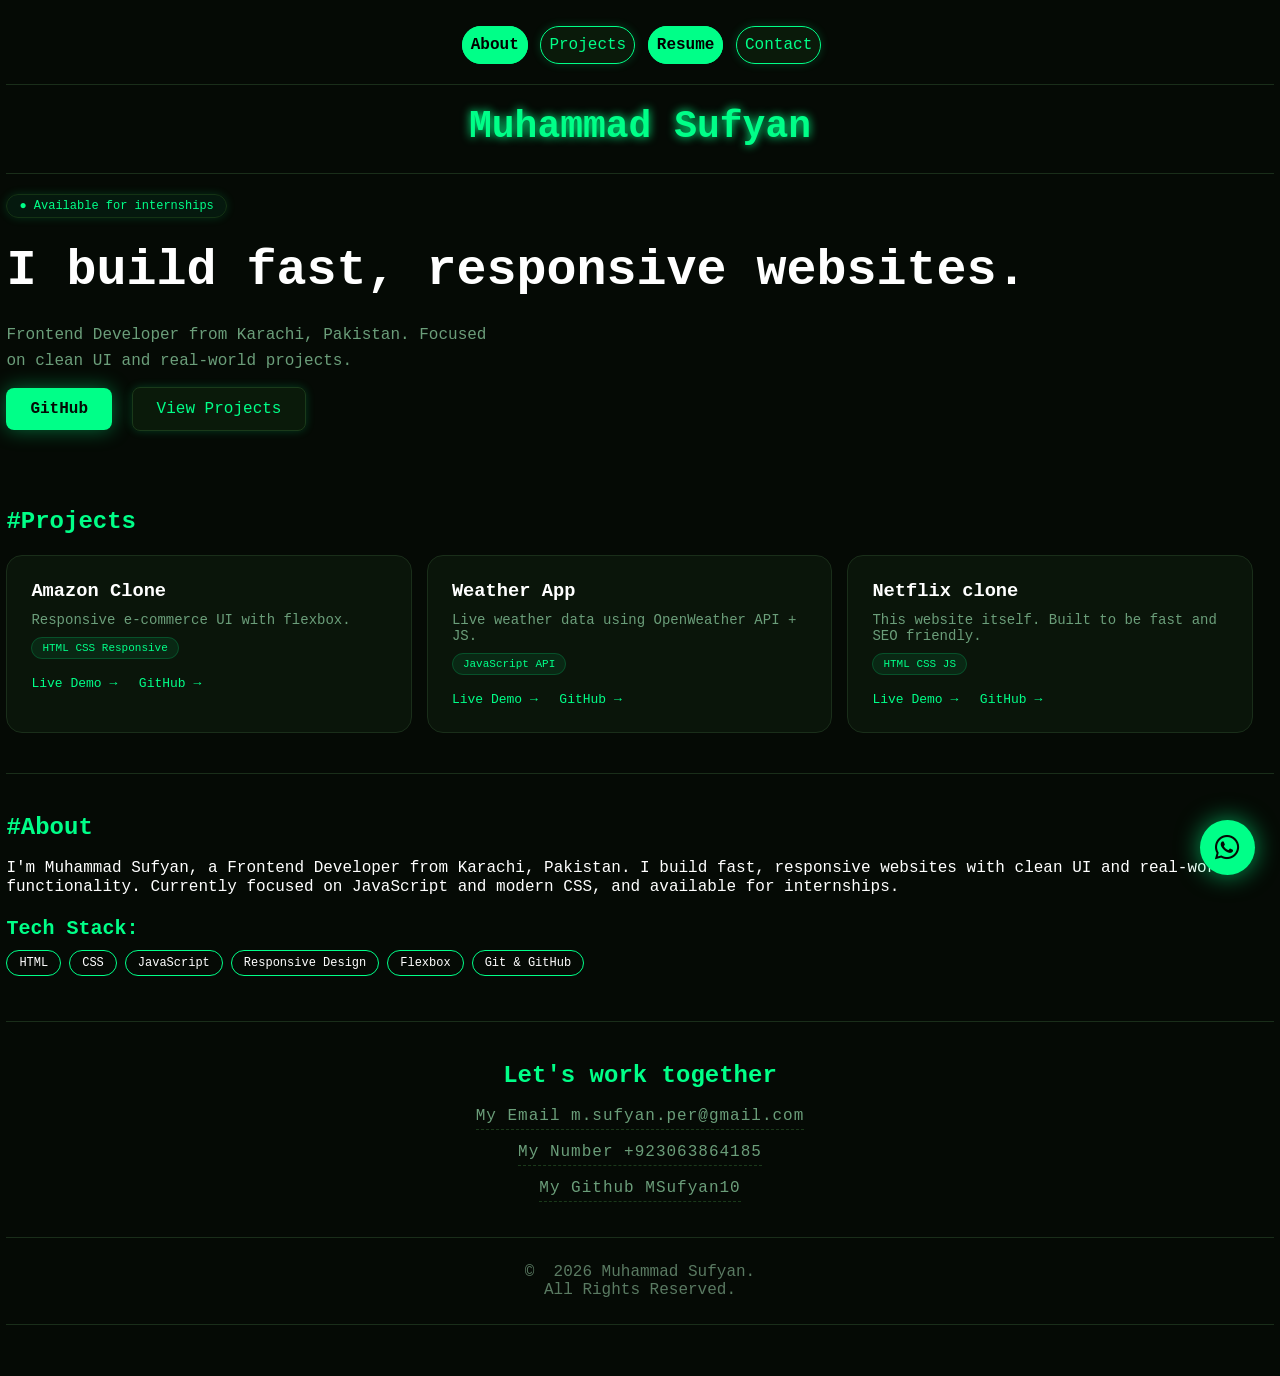
==== index.html @ c65b8809 "Rename portfolio.html to index.html" ====
<!DOCTYPE html>
<html>
<head>
  <meta name="viewport" content="width=device-width, initial-scale=1.0">
  <title>Sufyan | Frontend Developer</title>
  <link rel="stylesheet" href="portfolio.css">
  <link rel="stylesheet" href="https://cdnjs.cloudflare.com/ajax/libs/font-awesome/6.5.0/css/all.min.css">
</head>
<body>
  <a href="https://wa.me/03063864185" class="whatsapp-float" target="_blank">
  <i class="fab fa-whatsapp"></i>
</a>
   <nav class="navbar">
    <div>
      <a href="#about" class="project about">About</a>
      <a href="#projects" class="btn">Projects</a>
      <a href="#projects" class="project">Resume</a>
      <a href="#contact" class="btn">Contact</a>
    </div>
  </nav>
  <section class="hero">
    <h2 class="logo">Muhammad Sufyan</h2>
    <p class="status">● Available for internships</p>
    <h1>I build fast, responsive websites.</h1>
    <p class="subtitle">Frontend Developer from Karachi, Pakistan. Focused on clean UI and real-world projects.</p>
    <div class="hero-btns">
      <a href="https://github.com/msufyan10" class="btn-primary">GitHub</a>
      <a href="#projects" class="btn-outline">View Projects</a>
    </div>
  </section>

  <section id="projects" class="projects">
    <h2>#Projects</h2>
    <div class="project-grid">
      <div class="card">
        <h3>Amazon Clone</h3>
        <p>Responsive e-commerce UI with flexbox.</p>
        <span>HTML CSS Responsive</span><br><br>
        <a href="https://amazon-clone-ms-ufyan10.vercel.app">Live Demo →</a> <a href="https://github.com/MSufyan10/Amazon-clone">GitHub →</a>
      </div>
      <div class="card">
        <h3>Weather App</h3>
        <p>Live weather data using OpenWeather API + JS.</p>
        <span>JavaScript API</span><br><br>
        <a href="#">Live Demo →</a> <a href="#">GitHub →</a>
      </div>
      <div class="card">
        <h3>Netflix clone</h3>
        <p>This website itself. Built to be fast and SEO friendly.</p>
        <span>HTML CSS JS</span><br><br>
        <a href="https://netflix-clone-4q0gv17n2-ms-ufyan10.vercel.app/">Live Demo →</a> <a href="https://github.com/MSufyan10/Netflix-clone">GitHub →</a>
      </div>
    </div>
  </section>
  
       <section id="about">
  <h2 class="skill-main">#About</h2>
  <br />
  
  <p class="about-me">
  I'm Muhammad Sufyan, a Frontend Developer from Karachi, Pakistan.
  I build fast, responsive websites with clean UI and real-world functionality.
  Currently focused on JavaScript and modern CSS, and available for internships.
  </p>

  <h2 class="skill-head">Tech Stack:</h2>
  <div class="skill-container">
    <span class="skill">HTML</span>
    <span class="skill">CSS</span>
    <span class="skill">JavaScript</span>
    <span class="skill">Responsive Design</span>
    <span class="skill">Flexbox</span>
    <span class="skill">Git & GitHub</span>
  </div>
</section> 

  <section id="contact" class="contact">
    <h2>Let's work together</h2>
    <br />
    <a href="https://mail.google.com/mail/?view=cm&fs=1&to=m.sufyan.per@gmail.com&su=Portfolio Inquiry" target="_blank" class="email-link">
My Email  m.sufyan.per@gmail.com
    </a>
    <br />
    <br />
    <a href="https://wa.me/03063864185" class="no-link">My Number +923063864185</a>
    <br />
    <br />
    <a href="https://github.com/msufyan10" class="github-link">My Github MSufyan10</a>
    
    <div class="copyright">
      <pre class="copyright-text">&copy;  2026 Muhammad Sufyan.
All Rights Reserved.</pre>
    </div>
    
  </section>
</body>
</html>
---- portfolio.css ----
*{
  margin:0;
  box-sizing:border-box;
  font-family: 'Courier New', monospace;
}

body{
  background:#050a05;
  color:white;
  padding: 0.5%;
}

.navbar{
  display:flex;
  align-items: center;
  justify-content: space-evenly;
  padding:30px 0;
  border-bottom:1px solid #1a2e1a;
} 
  
.navbar a{
  color:black;
  text-decoration:none;
  margin-left:3px;
  border: 1px solid #00ff88;
  border-radius: 20px;
  padding: 9px 8px;
}

.project{
  background: #00ff88;
  color: #050a05;
  font-weight: bold;
}

.whatsapp-btn{
    background: #0a150a;
    border: 1px solid #00ff88;
    color: #00ff88!important;
    padding: 8px 16px;
    border-radius: 20px;
    text-decoration: none;
    display: inline-flex;
    align-items: center;
    gap: 6px;
    box-shadow: 0 0 10px rgba(0,255,136,0.2);
    transition: 0.3s;
}

.whatsapp-float{
  position: fixed;
  bottom: 25px;
  right: 25px;
  width: 55px;
  height: 55px;
  background: #00ff88;
  color: #050a05;
  border-radius: 50%;
  display: flex;
  justify-content: center;
  align-items: center;
  font-size: 28px;
  box-shadow: 0 0 25px rgba(0,255,136,0.6);
  z-index: 1000;
  text-decoration: none;
  animation: pulse 2s infinite;
}
@keyframes pulse{
  0%{
    box-shadow: 0 0 0 0 rgba(0,255,136,0.7);
  }
  70%{
    box-shadow: 0 0 0 15px rgba(0,255,136,0);
  }
  
  100%{
    box-shadow: 0 0 0 0 rgba(0,255,136,0);
  }
}

.logo{
  display: flex;
  justify-content: center;
  align-items: center;
  color:#00ff88;
  text-shadow: 0 0 10px #00ff88;
  font-size: 38px;
  font-family: 'Courier New',Courier, monospace;
  padding-top: 10px;
  padding-bottom: 25px;
  margin-bottom: 20px;
  border-bottom: 1px solid #1a2e1a;
}

.btn{
  background: #0a1a0a;
  border:1px solid #00ff88;
  padding: 6px 12px;
  border-radius:20px;
  color:#00ff88!important;
  box-shadow: 0 0 10px rgba(0,255,136,0.2);
}

.hero{
  padding:10px 0;
}

.status{
  color:#00ff88;
  border:1px solid #143314;
  background:#00ff8810;
  display:inline-block;
  padding:4px 12px;
  border-radius:20px;
  font-size:12px;
  box-shadow: 0 0 10px rgba(0,255,136,0.15);
}

.hero h1{
  font-size:50px;
  margin:20px 0;
  line-height:1.3;
}

.hero h1 span{
  color:#00ff88;
  text-shadow: 0 0 20px #00ff88;
}

.subtitle{
  color:#6b9e7a;
  max-width:500px;
  margin-bottom:25px;
  line-height:1.6;
}

.btn-primary{
  background:#00ff88;
  color:#050a05;
  padding:12px 24px;
  border-radius:8px;
  text-decoration:none;
  margin-right:10px;
  font-weight:bold;
  box-shadow: 0 0 20px rgba(0,255,136,0.4);
  transition:0.3s;
}

.btn-primary:hover{
  box-shadow: 0 0 30px rgba(0,255,136,0.7);
  transform: scale(1.05);
}

.btn-outline{
  border:1px solid #1a3a1a;
  color:#00ff88; padding:12px 24px;
  border-radius:8px;
  text-decoration:none;
  background:#0a1a0a;
  box-shadow: 0 0 10px rgba(0,255,136,0.2);
}

.projects{
  margin-top: 60px;
  padding-top: 20px;
}

.projects h2{
  color:#00ff88;
}

.project-grid{
  display:flex;
  gap:15px;
  flex-wrap:wrap;
  margin-top:20px;
}

.card{
  background:#0a150a;
  border:1px solid #1a2e1a;
  padding:24px;
  border-radius:16px;
  width:32%;
  transition:0.3s;
}

.card:hover{
  border-color:#00ff88;
  transform:translateY(-6px);
  box-shadow:0 0 25px rgba(0,255,136,0.2), inset 0 0 20px rgba(0,255,136,0.05);
}

.card h3{
  color:white;
}

.card p{
  color:#6b9e7a;
  font-size:14px;
  margin:10px 0;
}

.card span{
  font-size:11px;
  color:#00ff88;
  background:#00ff8815;
  padding:4px 10px;
  border-radius:20px;
  border:1px solid #00ff8830;
}

.card a{
  color:#00ff88; 
  text-decoration:none;
  font-size:13px;
  margin-right:12px;
  transition:0.2s;
}

.card a:hover{
  background:#00ff8815;
  border-radius: 20px;
  color:#62D666;
  text-shadow: 0 0 8px #00ff88;
  border: 1px solid #00ff88;
}

.skill-main{
  padding-top: 40px;
  margin-top: 40px;
  border-top:1px solid #1a2e1a;
  color:#00ff88;
}

.about-me{
  line-height: 1.2;
}

.skill-container{
  display:flex;
  flex-wrap:wrap;
  gap:8px;
  margin-top:10px;
}

.skill-head{
  color:#00ff88;
  margin-top:20px;
  font-size:20px;
}

.skill{
  border:1px solid #00ff88;
  padding:5px 12px;
  border-radius:20px;
  font-size:12px; 
}

.contact{
  margin:45px 0;
  border-top:1px solid #1a2e1a;
  padding-top:40px;
  text-align:center;
  color:#5a7a62;
}

.contact h2{
  color:#00ff88;
}

.email-link {
  color: #6b9e7a;
  text-decoration: none;
  font-size: 16px;
  letter-spacing: 1px;
  border-bottom: 1px dashed #1a3a1a;
  padding-bottom: 4px;
  transition: 0.2s;
}

.email-link:hover {
  color: #00ff88;
  text-shadow: 0 0 10px #00ff88;
  padding:4px 10px;
  border-radius:20px;
  border:1.5px solid #00ff8830;
  background: #00ff8830;
}

.no-link{
  color: #6b9e7a;
  text-decoration: none;
  font-size: 16px;
  letter-spacing: 1px;
  border-bottom: 1px dashed 
  #1a3a1a;
  padding-bottom: 4px;
  transition: 0.2s;
}

.no-link:hover{
  color: #00ff88;
  text-shadow: 0 0 10px #00ff88;
  padding:4px 10px;
  border-radius:20px;
  border:1.5px solid #00ff8830;
  background: #00ff8830;
}

.github-link{
  color: #6b9e7a;
  text-decoration: none;
  font-size: 16px;
  letter-spacing: 1px;
  border-bottom: 1px dashed 
  #1a3a1a;
  padding-bottom: 4px;
  transition: 0.2s;
}

.github-link:hover{
  color: #00ff88;
  text-shadow: 0 0 10px #00ff88;
  padding:4px 10px;
  border-radius:20px;
  border:1.5px solid #00ff8830;
  background: #00ff8830;
}

.copyright{
  margin-top: 40px;
  padding-bottom: 25px;
  border-top:1px solid #1a2e1a;
  border-bottom:1px solid #1a2e1a;
}

.copyright-text{
  margin-top: 25px;
}

@media(max-width:768px){
  .hero h1{
    font-size:32px;
  }
  .card{
    width:100%;
  }
}
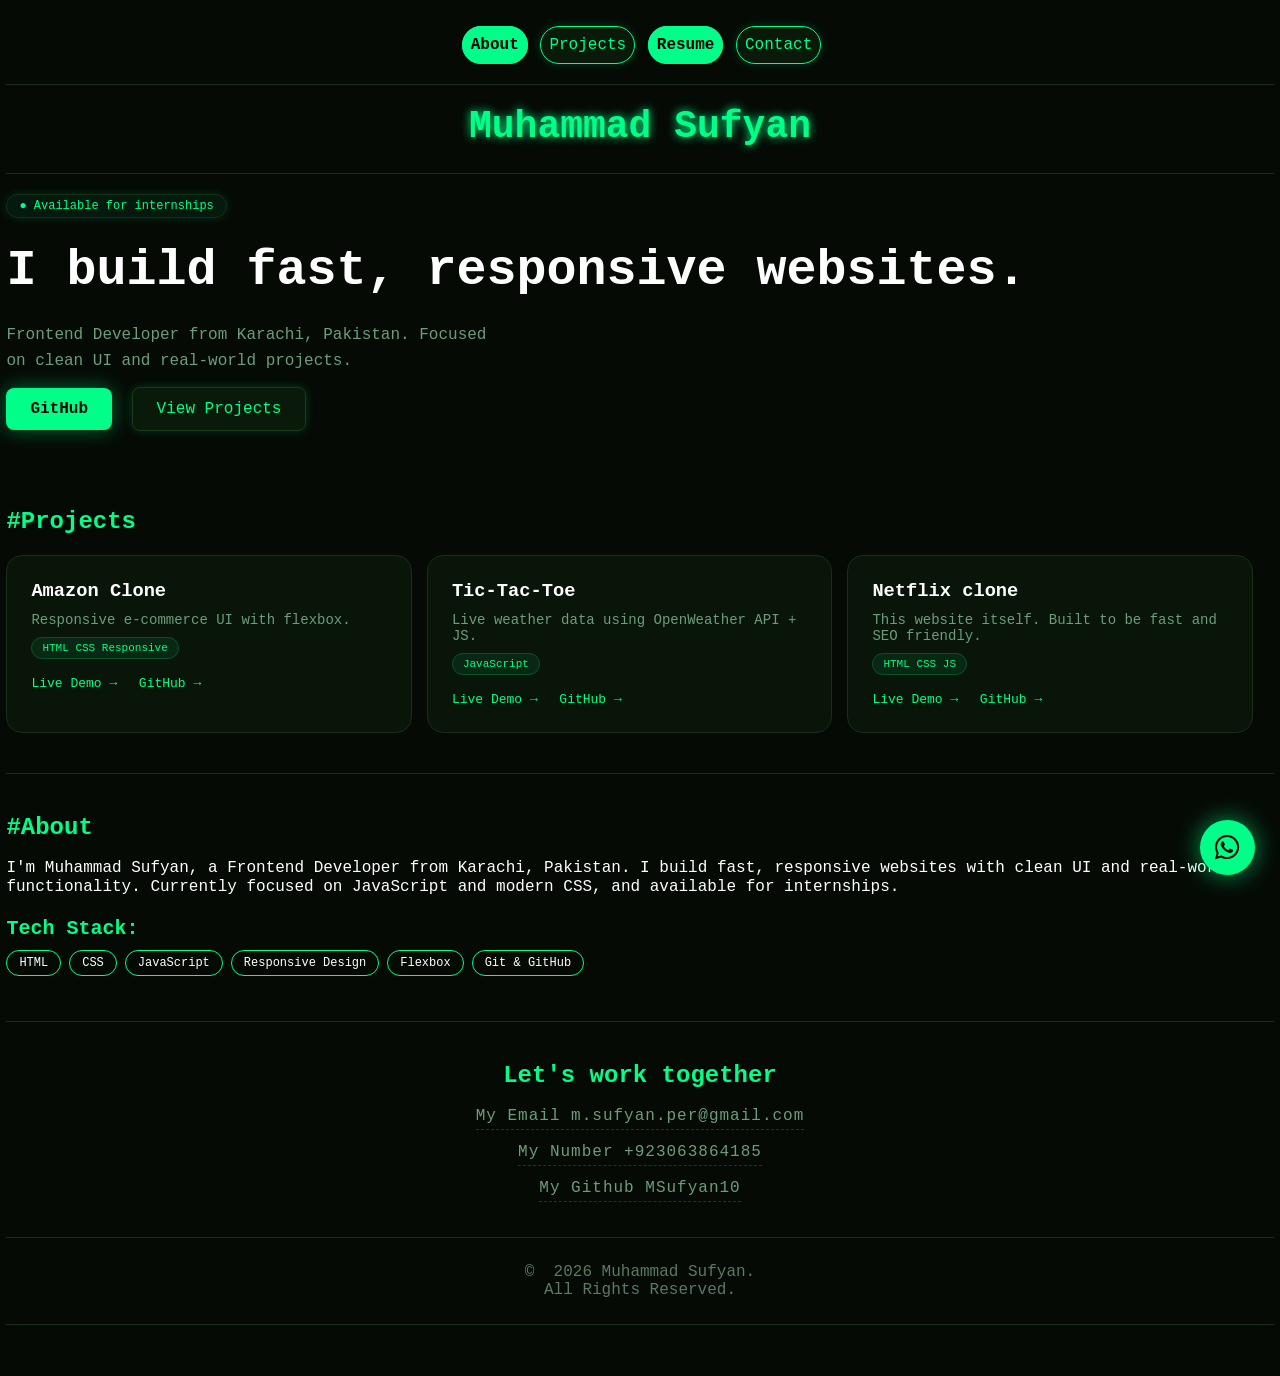
==== commit 0d74f74b: "Update index.html" ====
--- a/index.html
+++ b/index.html
@@ -38,12 +38,12 @@
         <span>HTML CSS Responsive</span><br><br>
         <a href="https://amazon-clone-ms-ufyan10.vercel.app">Live Demo →</a> <a href="https://github.com/MSufyan10/Amazon-clone">GitHub →</a>
       </div>
-      <div class="card">
-        <h3>Weather App</h3>
+     <div class="card">
+        <h3>Tic-Tac-Toe</h3>
         <p>Live weather data using OpenWeather API + JS.</p>
-        <span>JavaScript API</span><br><br>
-        <a href="#">Live Demo →</a> <a href="#">GitHub →</a>
-      </div>
+        <span>JavaScript</span><br><br>
+        <a href="https://tic-tac-toe-plum-iota-61.vercel.app/">Live Demo →</a> <a href="https://github.com/MSufyan10/Tic-Tac-Toe">GitHub →</a>
+     </div>
       <div class="card">
         <h3>Netflix clone</h3>
         <p>This website itself. Built to be fast and SEO friendly.</p>
